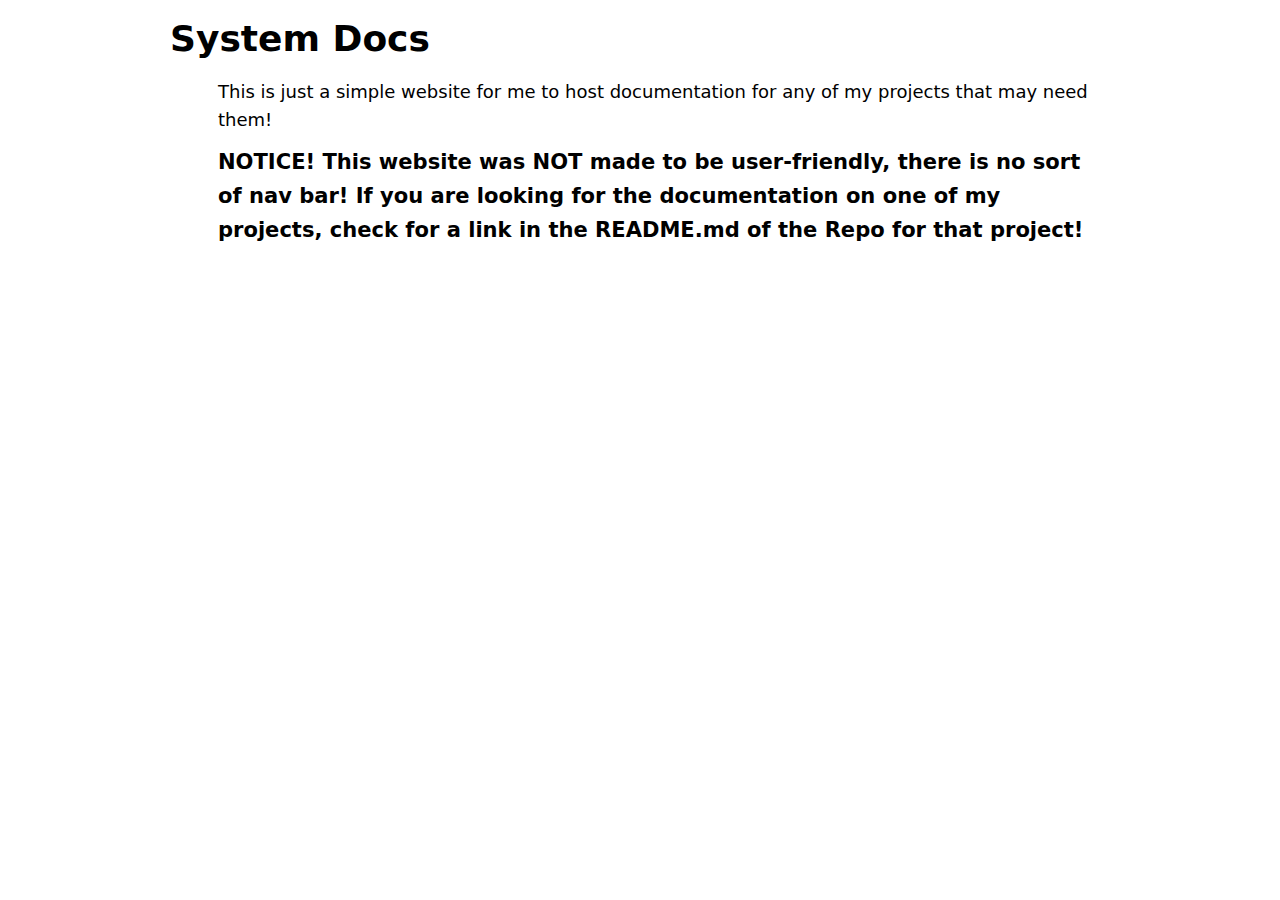
==== index.html @ 36155f96 "First Commit!" ====
<!DOCTYPE html>
<html lang="en">
<head>
    <meta charset="UTF-8">
    <meta http-equiv="X-UA-Compatible" content="IE=edge">
    <meta name="viewport" content="width=device-width, initial-scale=1.0">
    <title>System Docs | Home</title>
    <link rel="stylesheet" href="style.css">
</head>
<body>
    <div class="container">
        <h1>System Docs</h1>
        <div class="content">
            <p>This is just a simple website for me to host documentation for any of my projects that may need them!</p>
            <h3>NOTICE! This website was NOT made to be user-friendly, there is no sort of nav bar! If you are looking for the documentation on one of my projects, check for a link in the README.md of the Repo for that project!</h3>
        </div>
    </div>
</body>
</html>
---- style.css ----
html {
    color-scheme: light dark;
    scroll-behavior: smooth;
}

body {
    font-family: system-ui;
    font-size: 1.125rem;
    line-height: 1.6;
    margin: 0;
}

p, h1, h2, h3, h4, h5, h6 {
    margin: 10px;
}

.container {
    width: min(60rem, 100% - 4rem);
    margin-inline: auto;
}

.content {
    padding-left: 3rem;
}

.sidebar {
    background-color: #3b3a41;
    width: min(18vw, 27rem);
    position: sticky;
    top: 2rem;
    padding: 10px;
    border-radius: 0 20px 20px 0;
}

.sidebar a {
    text-decoration: none;
    color: white;
}

@media (max-width: 1599px) {
    .sidebar {
        display: none;
    }
}
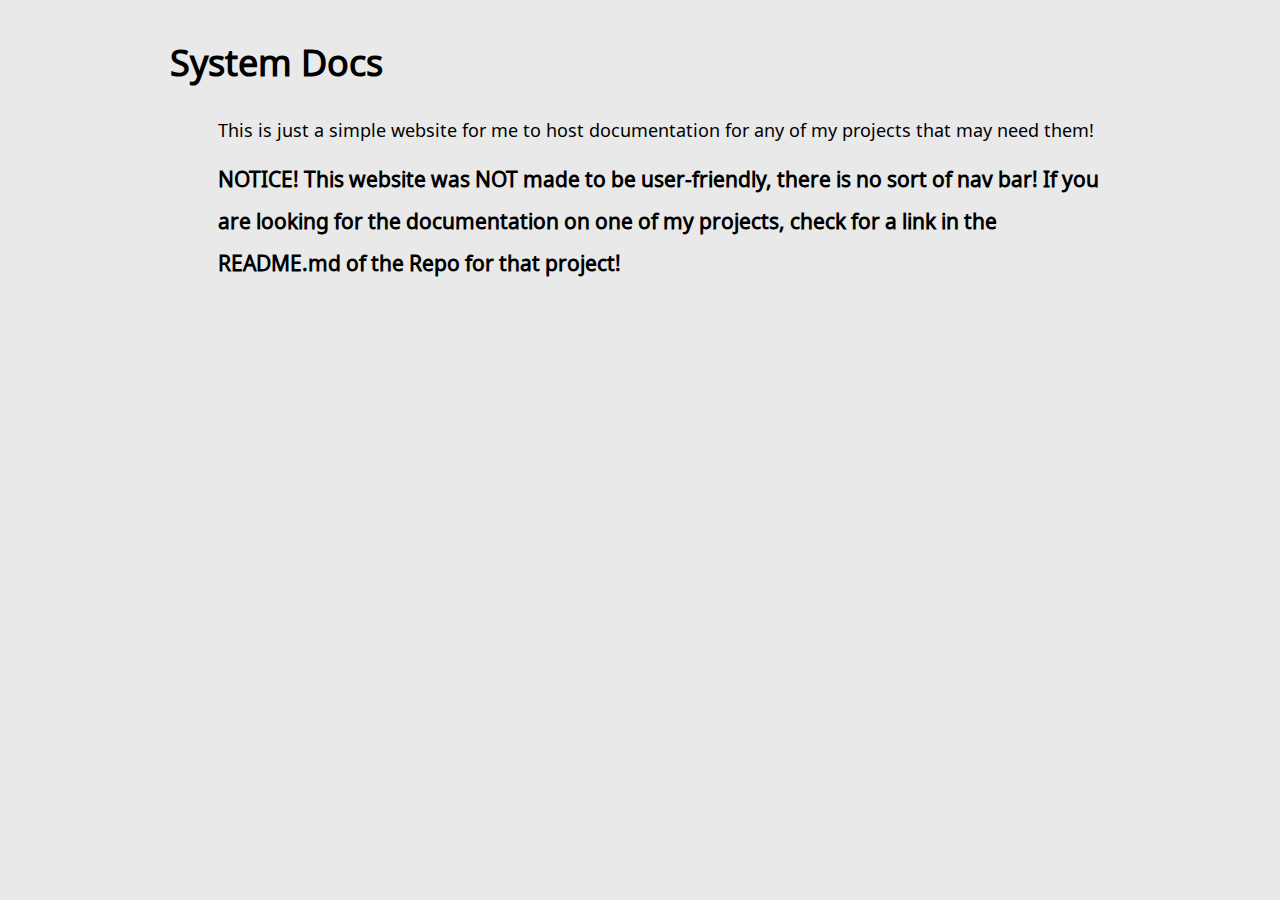
==== commit 9795f54d: "Font change Zoom feature Started appearance toggle" ====
--- a/index.html
+++ b/index.html
@@ -6,6 +6,9 @@
     <meta name="viewport" content="width=device-width, initial-scale=1.0">
     <title>System Docs | Home</title>
     <link rel="stylesheet" href="style.css">
+    <link rel="preconnect" href="https://fonts.googleapis.com">
+<link rel="preconnect" href="https://fonts.gstatic.com" crossorigin>
+<link href="https://fonts.googleapis.com/css2?family=Noto+Sans+Mandaic&display=swap" rel="stylesheet">
 </head>
 <body>
     <div class="container">
--- a/style.css
+++ b/style.css
@@ -1,12 +1,11 @@
 html {
-    color-scheme: light dark;
     scroll-behavior: smooth;
 }
 
 body {
-    font-family: system-ui;
+    font-family: 'Noto Sans Mandaic', sans-serif;
     font-size: 1.125rem;
-    line-height: 1.6;
+    line-height: 2;
     margin: 0;
 }
 
@@ -17,28 +16,24 @@
 .container {
     width: min(60rem, 100% - 4rem);
     margin-inline: auto;
+    padding: 5px 30px;
+    margin-top: 20px;
+    margin-bottom: 20px;
 }
 
 .content {
     padding-left: 3rem;
 }
 
-.sidebar {
-    background-color: #3b3a41;
-    width: min(18vw, 27rem);
-    position: sticky;
-    top: 2rem;
-    padding: 10px;
-    border-radius: 0 20px 20px 0;
-}
+@media (prefers-color-scheme: light) {
+    body {
+        background-color: #e9e9e9;
+    }
+  }
 
-.sidebar a {
-    text-decoration: none;
-    color: white;
-}
-
-@media (max-width: 1599px) {
-    .sidebar {
-        display: none;
+@media (prefers-color-scheme: dark) {
+    body{
+        background-color: #111111;
+        color: rgb(243, 243, 243);
     }
-}
+  }
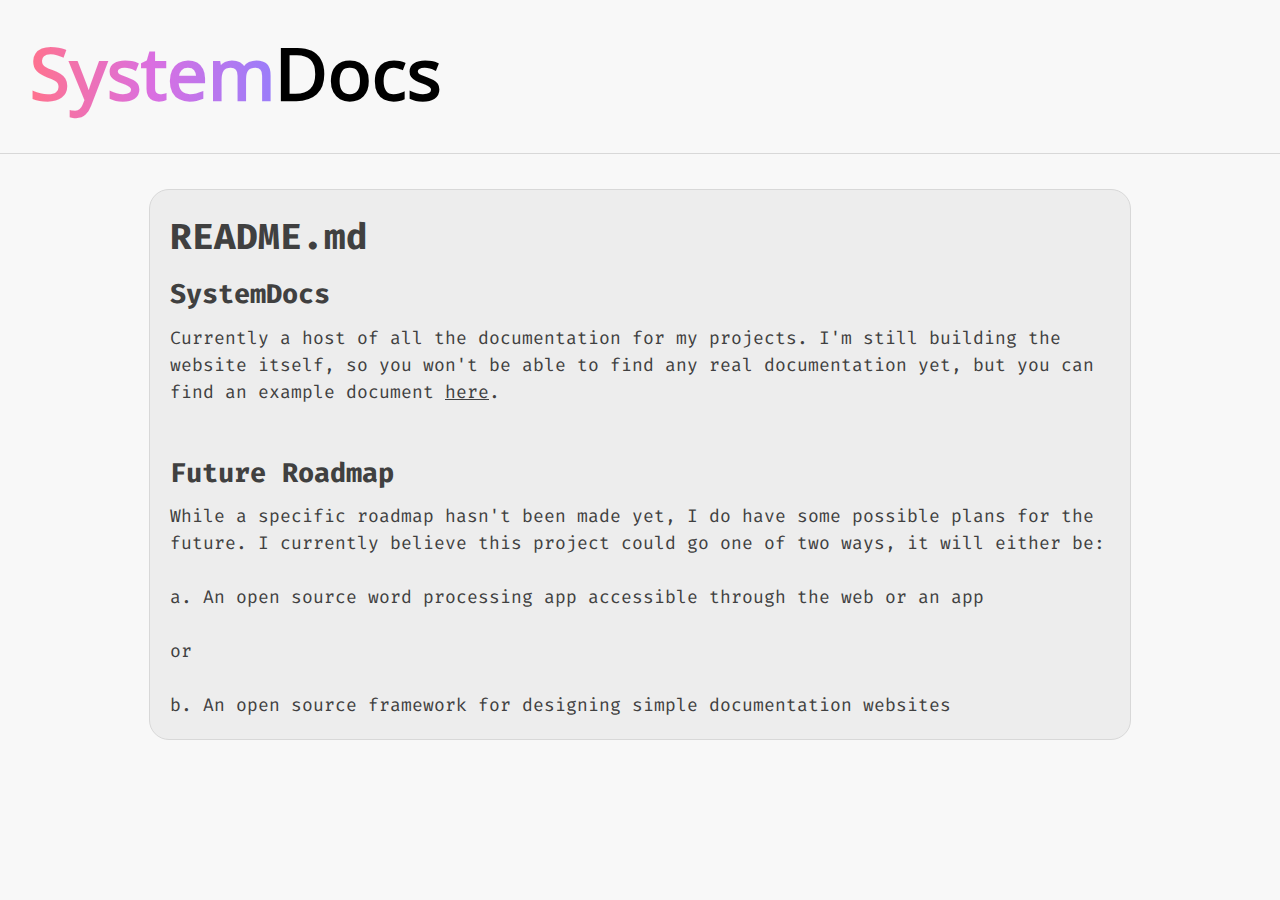
==== commit 2473857f: "Main screen redesign" ====
--- a/index.html
+++ b/index.html
@@ -9,13 +9,29 @@
     <link rel="preconnect" href="https://fonts.googleapis.com">
 <link rel="preconnect" href="https://fonts.gstatic.com" crossorigin>
 <link href="https://fonts.googleapis.com/css2?family=Noto+Sans+Mandaic&display=swap" rel="stylesheet">
+<link href="https://fonts.googleapis.com/css2?family=Fira+Code:wght@300;400&display=swap" rel="stylesheet">
 </head>
 <body>
     <div class="container">
-        <h1>System Docs</h1>
+        <div class="header">
+            <h1 class="title"><div class="color">System</div>Docs</h1>
+        </div>
         <div class="content">
-            <p>This is just a simple website for me to host documentation for any of my projects that may need them!</p>
-            <h3>NOTICE! This website was NOT made to be user-friendly, there is no sort of nav bar! If you are looking for the documentation on one of my projects, check for a link in the README.md of the Repo for that project!</h3>
+            <h1>README.md</h1>
+            <h2>SystemDocs</h2>
+                <p>Currently a host of all the documentation for my projects.
+                I'm still building the website itself, so you won't be able to find any real documentation yet, but you can find an example document <a href="https://docs.lagthesystem.dev/docs/example">here</a>.</p>
+<br>
+            <h2>Future Roadmap</h2>
+            <p>
+            While a specific roadmap hasn't been made yet, I do have some possible plans for the future. I currently believe this project could go one of two ways, it will either be:
+<br><br>
+            a. An open source word processing app accessible through the web or an app
+            <br><br>
+            or
+            <br><br>
+            b. An open source framework for designing simple documentation websites
+            </p>
         </div>
     </div>
 </body>
--- a/style.css
+++ b/style.css
@@ -5,7 +5,7 @@
 body {
     font-family: 'Noto Sans Mandaic', sans-serif;
     font-size: 1.125rem;
-    line-height: 2;
+    line-height: 1.5;
     margin: 0;
 }
 
@@ -13,27 +13,70 @@
     margin: 10px;
 }
 
-.container {
+.content {
     width: min(60rem, 100% - 4rem);
     margin-inline: auto;
-    padding: 5px 30px;
-    margin-top: 20px;
-    margin-bottom: 20px;
+    margin-top: 35px;
+    font-family: 'Fira Code', monospace;
+    border-radius: 20px;
+    padding: 10px;
 }
 
-.content {
-    padding-left: 3rem;
+.title {
+    display: flex;
+    font-size: 4.5rem;
+    padding: 25px 20px 0 20px;
+}
+
+
+.color {
+    background: linear-gradient(to right, #FF738E, #DA6FE1, #997EFA);
+    -webkit-background-clip: text;
+    -webkit-text-fill-color: transparent;
+    width: fit-content;
 }
 
 @media (prefers-color-scheme: light) {
     body {
-        background-color: #e9e9e9;
+        background-color: #f8f8f8;
+    }
+    .content {
+        border: 1px solid #d8d8d8;
+        background-color: #ededed;
+        color: #404040;
+    }
+    .header {
+        border-bottom: 1px solid #d8d8d8;
+        background-color: #f8f8f8;
+    }
+    a {
+        color: #404040;
     }
   }
 
 @media (prefers-color-scheme: dark) {
-    body{
+    body {
         background-color: #111111;
         color: rgb(243, 243, 243);
     }
-  }
+    .content {
+        border: #575757 1px solid;
+        background-color: #313131;
+        color: #d3d3d3;
+    }
+    .header {
+        border-bottom: #2b2b2b 1px solid;
+        background-color: #111111;
+    }
+    a {
+        color: #d3d3d3;
+    }
+}
+
+@media screen and (max-width: 500px) {
+    .title {
+        font-size: 13vw;
+        padding: 25px 0 10px 20px;
+        margin: 0;
+    }
+}
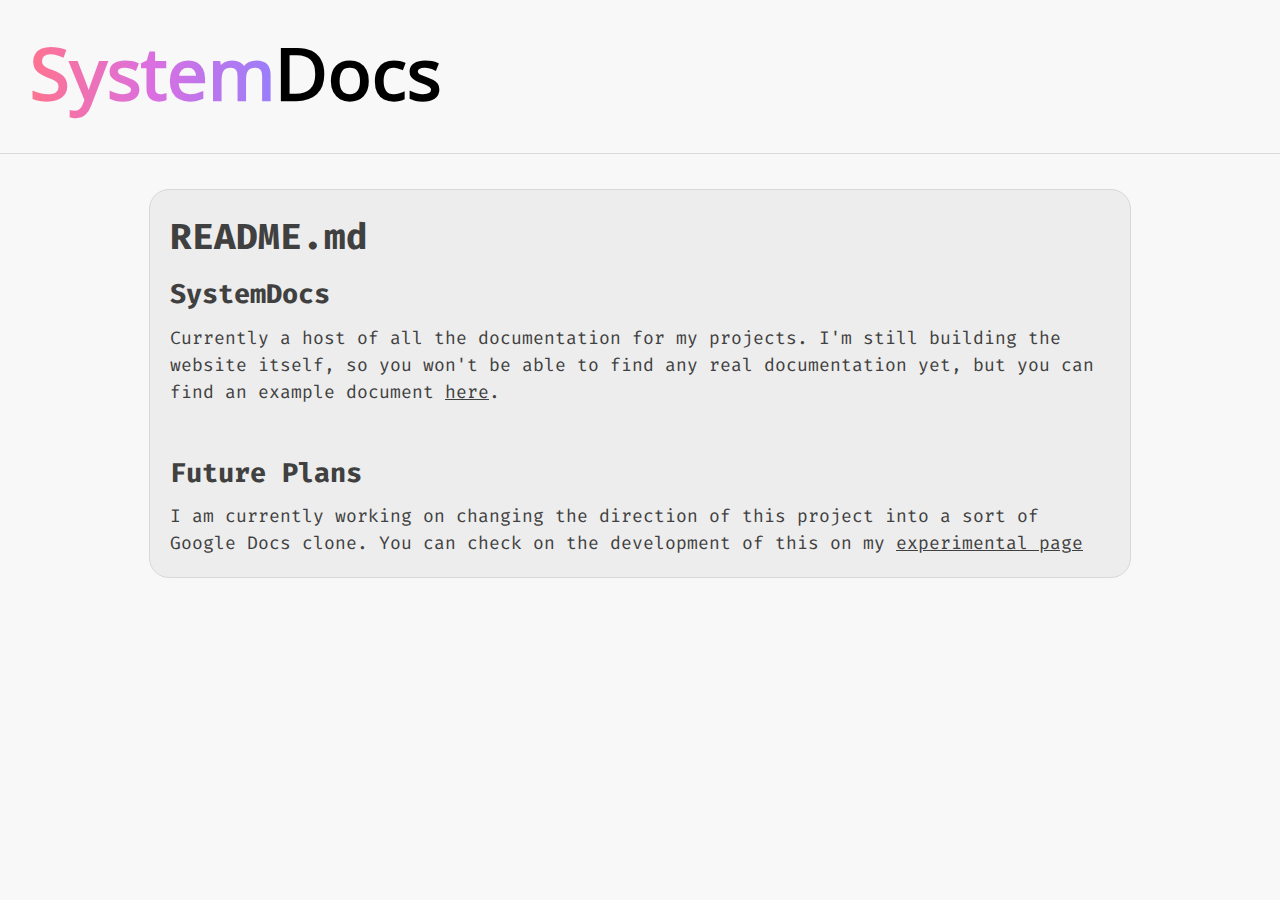
==== commit 8c924d6b: "new stuff" ====
--- a/index.html
+++ b/index.html
@@ -4,7 +4,7 @@
     <meta charset="UTF-8">
     <meta http-equiv="X-UA-Compatible" content="IE=edge">
     <meta name="viewport" content="width=device-width, initial-scale=1.0">
-    <title>System Docs | Home</title>
+    <title>SystemDocs Experiment</title>
     <link rel="stylesheet" href="style.css">
     <link rel="preconnect" href="https://fonts.googleapis.com">
 <link rel="preconnect" href="https://fonts.gstatic.com" crossorigin>
@@ -22,15 +22,9 @@
                 <p>Currently a host of all the documentation for my projects.
                 I'm still building the website itself, so you won't be able to find any real documentation yet, but you can find an example document <a href="https://docs.lagthesystem.dev/docs/example">here</a>.</p>
 <br>
-            <h2>Future Roadmap</h2>
+            <h2>Future Plans</h2>
             <p>
-            While a specific roadmap hasn't been made yet, I do have some possible plans for the future. I currently believe this project could go one of two ways, it will either be:
-<br><br>
-            a. An open source word processing app accessible through the web or an app
-            <br><br>
-            or
-            <br><br>
-            b. An open source framework for designing simple documentation websites
+                I am currently working on changing the direction of this project into a sort of Google Docs clone. You can check on the development of this on my <a href="https://docs.lagthesystem.dev/experiments/example">experimental page</a>
             </p>
         </div>
     </div>
--- a/style.css
+++ b/style.css
@@ -17,6 +17,7 @@
     width: min(60rem, 100% - 4rem);
     margin-inline: auto;
     margin-top: 35px;
+    margin-bottom: 35px;
     font-family: 'Fira Code', monospace;
     border-radius: 20px;
     padding: 10px;
